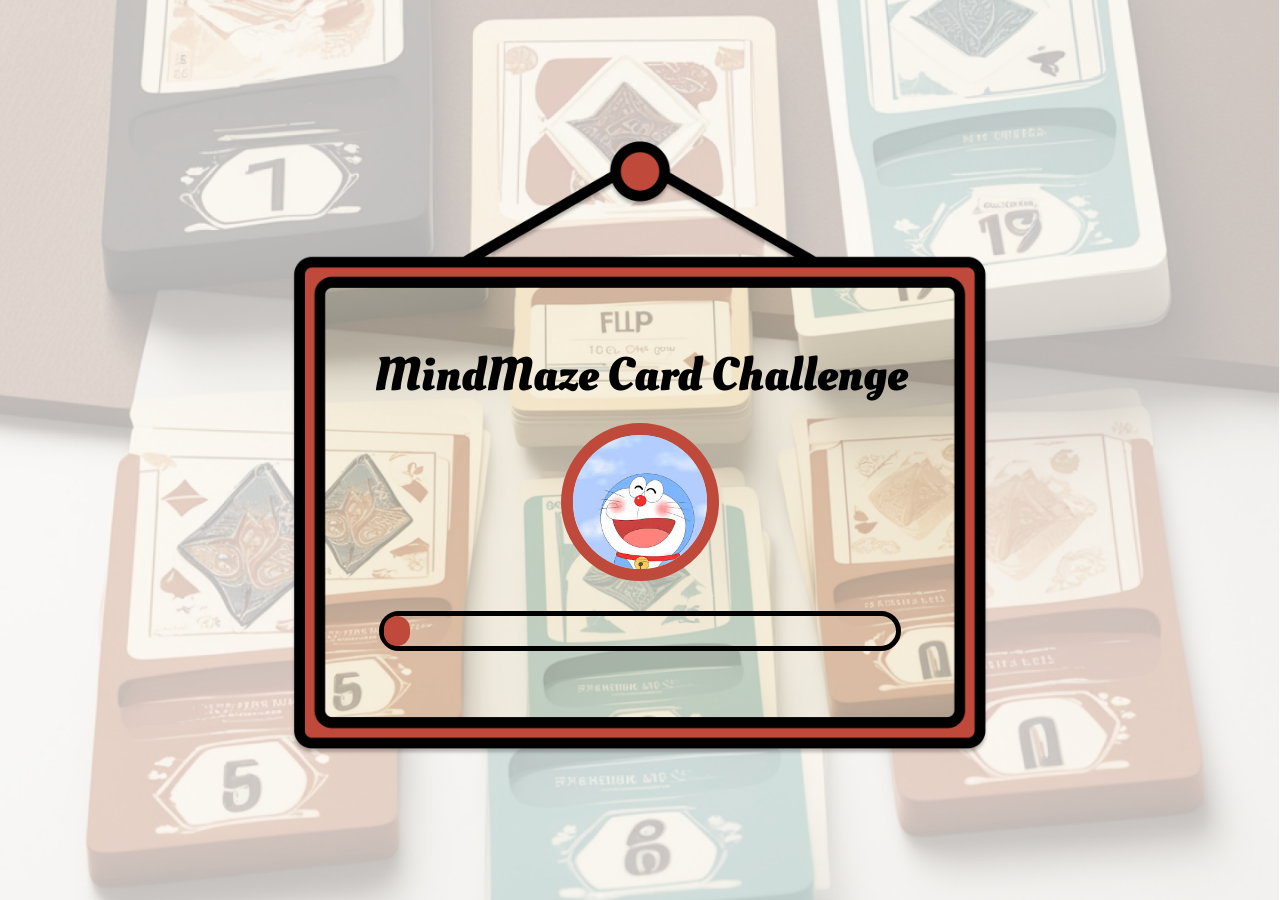
==== index.html @ 62f204b8 "Add files via upload" ====
<!DOCTYPE html>
<html lang="en">

<head>
  <meta charset="UTF-8">
  <meta name="viewport" content="width=device-width, initial-scale=1.0">
  <title>MindMaze Card Challenge</title>
  <link rel="preconnect" href="https://fonts.googleapis.com">
  <link rel="preconnect" href="https://fonts.gstatic.com" crossorigin>
  <link href="https://fonts.googleapis.com/css2?family=Oleo+Script:wght@400;700&display=swap" rel="stylesheet">
  <link rel="stylesheet" href="./index.css">
  <script defer src="./index.js"></script>

</head>

<body>
  <div class="container">
    <img src="./assets/main.png" alt="Background Image" class="background-image">
    <!-- content -->
    <div class="overlay-content">
      <!-- title -->
      <h1>MindMaze Card Challenge</h1>
      <!-- avatar -->
      <div class="avatar-box">
        <button onclick="move()"><img id="user-avatar" src="./assets/avatar.jpeg" alt="user avatar"></button>
      </div>
      <!-- progress bar -->
      <div id="myProgress">
        <div id="myBar"></div>
      </div>

    </div>
  </div>

</body>

</html>
---- index.css ----
body {
  margin: 0;
  padding: 0;
  overflow: hidden;
}

.container {
  position: relative;
  height: 100vh;
  display: flex;
  justify-content: center;
  align-items: center;
}

.background-image {
  width: 100%;
  height: 100%;
  object-fit: cover;
  z-index: -1;
}

.overlay-content {
  position: absolute;
  text-align: center;
  z-index: 1;
  width: 100%;
  display: flex;
  justify-content: center;
  align-items: center;
  margin-top: -150px;
}

h1 {
  font-size: 3.7vw;
  font-family: "Oleo Script", system-ui;
  font-weight: 700;
  font-style: normal;
}

/* avatar */
button {
  background-color: transparent;
  border: none;
  width: 150px;
  height: 150px;
}

.avatar-box {
  position: absolute;
  margin-top: 20%;
}

#user-avatar {
  border: 12px solid #BF493A;
  /* !!!!!! */
  position: absolute;
  transform: translateX(-50%) translateY(-50%);
  width: 134px;
  height: 134px;
  border-radius: 50%;
  object-fit: contain;
}

#myProgress {
  position: absolute;
  margin-top: 40%;
  width: 40%;
  border: solid black 5px;
  border-radius: 30px;
}

#myBar {
  width: 5%;
  height: 30px;
  background-color: #BF493A;
  border-radius: 30px;
}

.setting {
  position: absolute;
  background-color: #BF493A;
  border-radius: 20px;
  left: 23%;
  top: -140%;
  width: 7%;
  height: 70%;
  border: solid black 8px;
}

.setting-logo {
  position: absolute;
  width: 90%;
  height: 80%;
  top: 10%;
  transform: translateX(-53%);
}

.score {
  position: absolute;
  background-color: #BF493A;
  border-radius: 20px;
  left: 69%;
  top: -140%;
  width: 7%;
  height: 70%;
  border: solid black 8px;
}

.score-logo {
  position: absolute;
  width: 90%;
  height: 70%;
  top: 15%;
  transform: translateX(-50%);
}
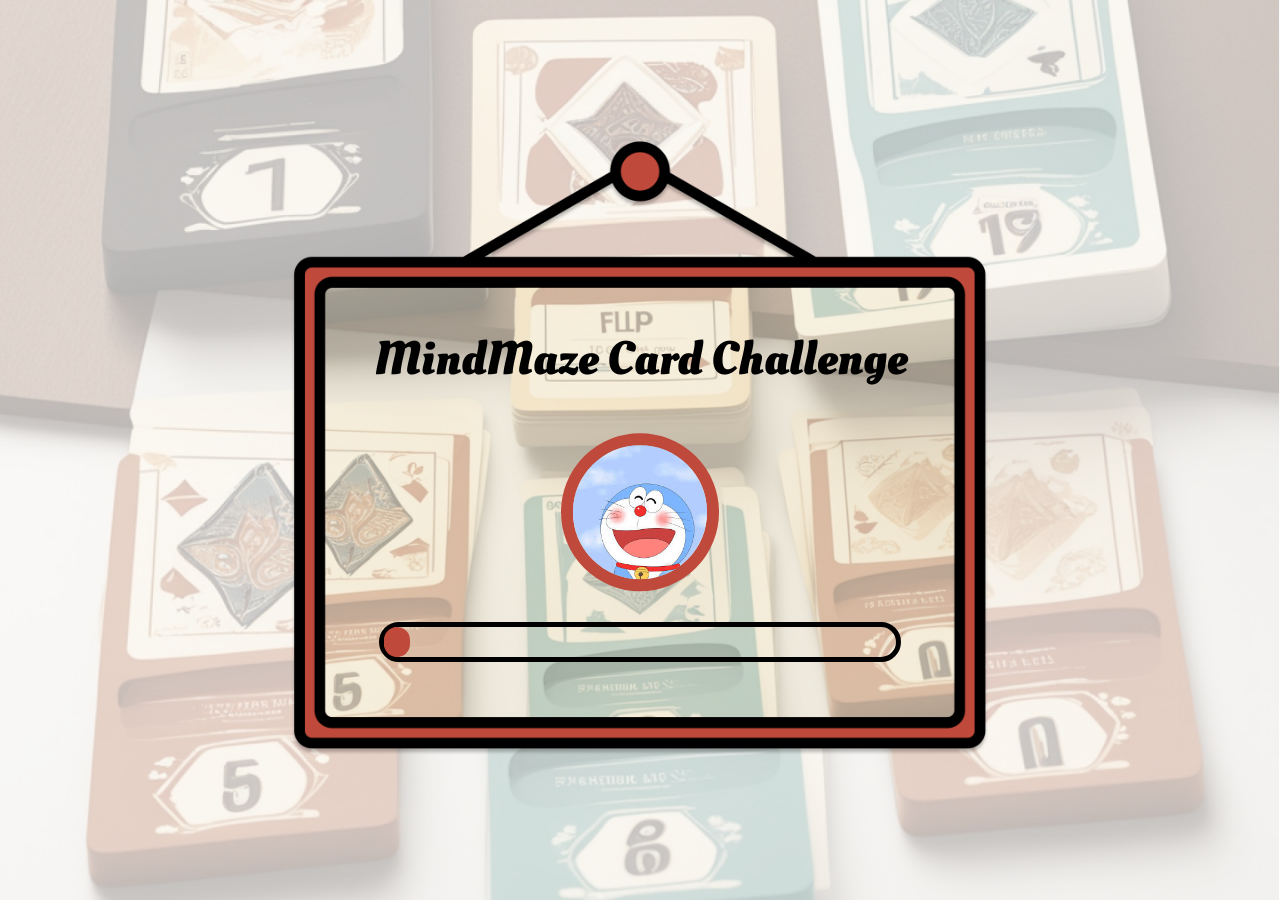
==== commit 0332989f: "modified index&login" ====
--- a/index.html
+++ b/index.html
@@ -17,19 +17,17 @@
   <div class="container">
     <img src="./assets/main.png" alt="Background Image" class="background-image">
     <!-- content -->
-    <div class="overlay-content">
-      <!-- title -->
-      <h1>MindMaze Card Challenge</h1>
-      <!-- avatar -->
-      <div class="avatar-box">
-        <button onclick="move()"><img id="user-avatar" src="./assets/avatar.jpeg" alt="user avatar"></button>
-      </div>
-      <!-- progress bar -->
-      <div id="myProgress">
-        <div id="myBar"></div>
-      </div>
+    <!-- title -->
+    <h1>MindMaze Card Challenge</h1>
+    <!-- avatar -->
+    <div class="avatar-box">
+      <button onclick="move()"><img id="user-avatar" src="./assets/avatar.jpeg" alt="user avatar"></button>
+    </div>
+    <!-- progress bar -->
+    <div id="myProgress">
+      <div id="myBar"></div>
+    </div>
 
-    </div>
   </div>
 
 </body>
--- a/index.css
+++ b/index.css
@@ -19,22 +19,15 @@
   z-index: -1;
 }
 
-.overlay-content {
+/* title */
+h1 {
   position: absolute;
   text-align: center;
-  z-index: 1;
-  width: 100%;
-  display: flex;
-  justify-content: center;
-  align-items: center;
-  margin-top: -150px;
-}
-
-h1 {
   font-size: 3.7vw;
   font-family: "Oleo Script", system-ui;
   font-weight: 700;
   font-style: normal;
+  margin-top: -150px;
 }
 
 /* avatar */
@@ -47,23 +40,21 @@
 
 .avatar-box {
   position: absolute;
-  margin-top: 20%;
 }
 
 #user-avatar {
   border: 12px solid #BF493A;
-  /* !!!!!! */
   position: absolute;
-  transform: translateX(-50%) translateY(-50%);
+  transform: translateX(-50%) translateY(-10%);
   width: 134px;
   height: 134px;
   border-radius: 50%;
-  object-fit: contain;
 }
 
+/* progress bar */
 #myProgress {
   position: absolute;
-  margin-top: 40%;
+  margin-top: 30%;
   width: 40%;
   border: solid black 5px;
   border-radius: 30px;
@@ -76,23 +67,26 @@
   border-radius: 30px;
 }
 
+/* setting & highscore */
 .setting {
   position: absolute;
   background-color: #BF493A;
   border-radius: 20px;
   left: 23%;
-  top: -140%;
-  width: 7%;
-  height: 70%;
+  top: 3%;
+  width: 100px;
+  height: 100px;
+  /* width: 6.5%; */
+  /* height: 13%; */
   border: solid black 8px;
 }
 
 .setting-logo {
-  position: absolute;
-  width: 90%;
-  height: 80%;
-  top: 10%;
-  transform: translateX(-53%);
+  width: 96px;
+  height: 83px;
+  /* width: 85%;
+  height: 76%; */
+  transform: translateX(-3%) translateY(14%);
 }
 
 .score {
@@ -100,16 +94,16 @@
   background-color: #BF493A;
   border-radius: 20px;
   left: 69%;
-  top: -140%;
-  width: 7%;
-  height: 70%;
+  top: 3%;
+  width: 100px;
+  height: 100px;
+  /* width: 6.5%;
+  height: 13%; */
   border: solid black 8px;
 }
 
 .score-logo {
-  position: absolute;
-  width: 90%;
-  height: 70%;
-  top: 15%;
-  transform: translateX(-50%);
+  width: 90px;
+  height: 60px;
+  transform: translateX(4%) translateY(35%);
 }
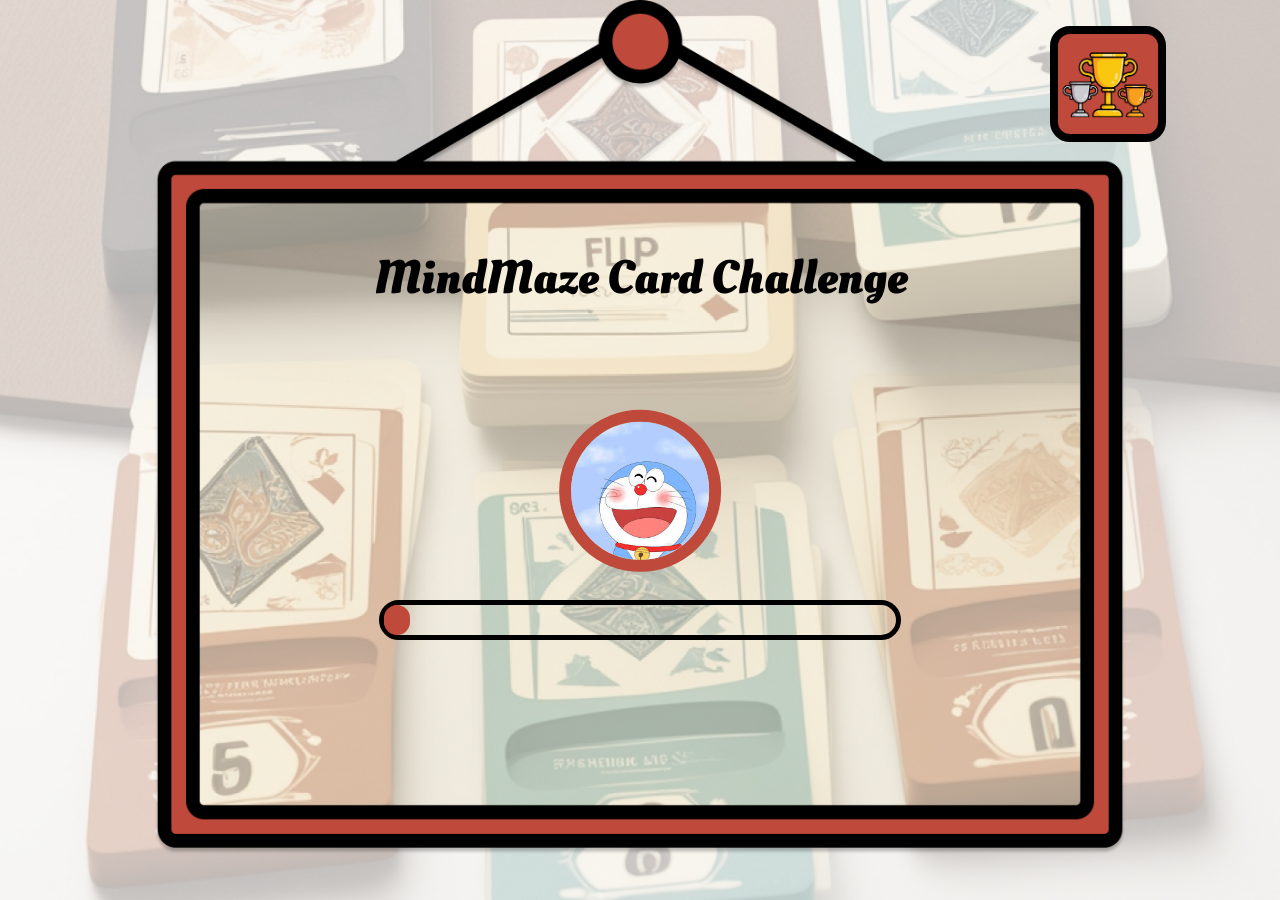
==== commit 94da9f3d: "modified index, login" ====
--- a/index.html
+++ b/index.html
@@ -15,19 +15,21 @@
 
 <body>
   <div class="container">
-    <img src="./assets/main.png" alt="Background Image" class="background-image">
-    <!-- content -->
+    <!-- score-button -->
+    <div class="score">
+      <img class="score-logo" src="./assets/score.png" alt="score logo">
+    </div>
     <!-- title -->
     <h1>MindMaze Card Challenge</h1>
     <!-- avatar -->
     <div class="avatar-box">
-      <button onclick="move()"><img id="user-avatar" src="./assets/avatar.jpeg" alt="user avatar"></button>
+      <button id="avatar-button" onclick="move()"><img id="user-avatar" src="./assets/avatar.jpeg"
+          alt="user avatar"></button>
     </div>
     <!-- progress bar -->
     <div id="myProgress">
       <div id="myBar"></div>
     </div>
-
   </div>
 
 </body>
--- a/index.css
+++ b/index.css
@@ -2,24 +2,37 @@
   margin: 0;
   padding: 0;
   overflow: hidden;
+  height: 100vh;
+  position: relative;
+}
+
+body::before {
+  content: "";
+  position: absolute;
+  top: 0;
+  left: 0;
+  width: 100%;
+  height: 100%;
+  background-image: url('../assets/main-bg.jpg');
+  background-size: cover;
+  background-repeat: no-repeat;
+  background-position: center center;
+  z-index: -1;
 }
 
 .container {
-  position: relative;
-  height: 100vh;
+  height: 95vh;
   display: flex;
   justify-content: center;
   align-items: center;
+  background-image: url('../assets/mid-bg.png');
+  background-size: contain;
+  background-repeat: no-repeat;
+  background-position: center center;
+  position: relative;
+  z-index: 1;
 }
 
-.background-image {
-  width: 100%;
-  height: 100%;
-  object-fit: cover;
-  z-index: -1;
-}
-
-/* title */
 h1 {
   position: absolute;
   text-align: center;
@@ -27,11 +40,11 @@
   font-family: "Oleo Script", system-ui;
   font-weight: 700;
   font-style: normal;
-  margin-top: -150px;
+  top: 25%;
+  width: 1000px;
 }
 
-/* avatar */
-button {
+#avatar-button {
   background-color: transparent;
   border: none;
   width: 150px;
@@ -46,12 +59,18 @@
   border: 12px solid #BF493A;
   position: absolute;
   transform: translateX(-50%) translateY(-10%);
-  width: 134px;
-  height: 134px;
+  height: 90%;
   border-radius: 50%;
 }
 
-/* progress bar */
+#user-avatar2 {
+  border: 12px solid #BF493A;
+  position: absolute;
+  transform: translateX(-50%) translateY(-40%);
+  height: 75%;
+  border-radius: 50%;
+}
+
 #myProgress {
   position: absolute;
   margin-top: 30%;
@@ -67,43 +86,51 @@
   border-radius: 30px;
 }
 
-/* setting & highscore */
-.setting {
-  position: absolute;
-  background-color: #BF493A;
-  border-radius: 20px;
-  left: 23%;
-  top: 3%;
-  width: 100px;
-  height: 100px;
-  /* width: 6.5%; */
-  /* height: 13%; */
-  border: solid black 8px;
-}
-
-.setting-logo {
-  width: 96px;
-  height: 83px;
-  /* width: 85%;
-  height: 76%; */
-  transform: translateX(-3%) translateY(14%);
-}
-
 .score {
   position: absolute;
   background-color: #BF493A;
   border-radius: 20px;
-  left: 69%;
+  left: 82%;
   top: 3%;
   width: 100px;
   height: 100px;
-  /* width: 6.5%;
-  height: 13%; */
   border: solid black 8px;
 }
 
 .score-logo {
-  width: 90px;
-  height: 60px;
-  transform: translateX(4%) translateY(35%);
+  width: 90%;
+  height: 65%;
+  transform: translateX(5%) translateY(28%);
+}
+
+.user-info {
+  position: absolute;
+  margin-top: 20%;
+}
+
+.user-start {
+  position: absolute;
+  margin-top: 28%;
+}
+
+#playerName {
+  width: 280px;
+  height: 35px;
+  border-radius: 50px;
+  font-size: 18px;
+  background-color: #ffffff;
+  box-sizing: border-box;
+  border: none;
+  text-align: center;
+}
+
+#startgame {
+  width: 280px;
+  height: 50px;
+  border-radius: 50px;
+  font-size: 22px;
+  color: #fff;
+  background-color: #BF493A;
+  box-sizing: border-box;
+  border: 5px solid black;
 }
